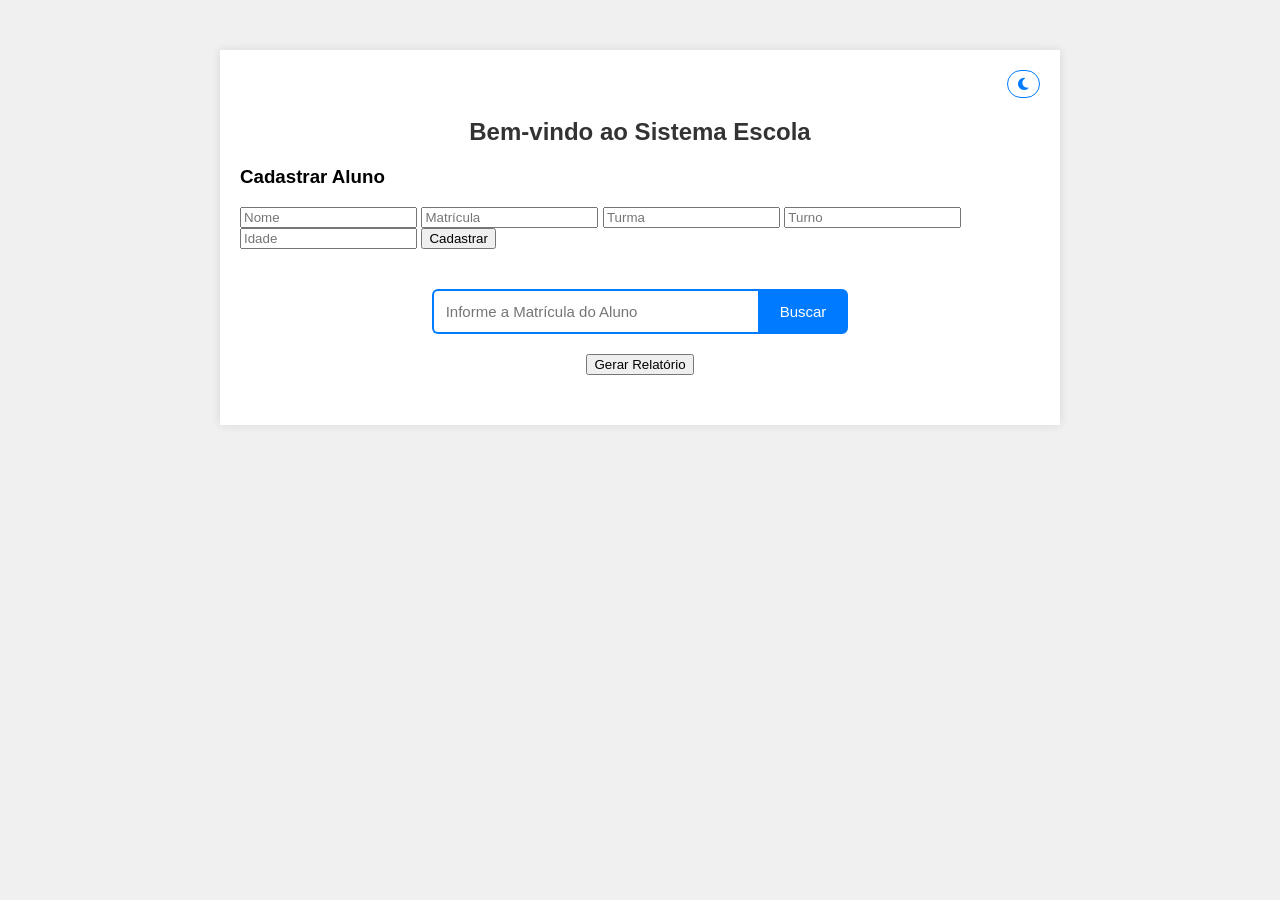
==== index.html @ 05174e86 "Primeiro Commit projeto dedicado a pratica e estudo" ====
<!DOCTYPE html>
<html lang="en">
<head>
    <meta charset="UTF-8">
    <meta name="viewport" content="width=device-width, initial-scale=1.0">
    <title>Sistema Escola</title>
    <link rel="stylesheet" href="https://cdnjs.cloudflare.com/ajax/libs/font-awesome/6.5.0/css/all.min.css">

    <style>
        body {
            font-family: Arial, sans-serif;
            background-color: #f0f0f0;
            margin: 0;
            padding: 0;
            transition: background-color 0.4s ease, color 0.4s ease;
        }
        .container {
            max-width: 800px;
            margin: 50px auto;
            background-color: #fff;
            padding: 20px;
            box-shadow: 0 0 10px rgba(0, 0, 0, 0.1);
            transition: background-color 0.4s ease, box-shadow 0.4s ease;
        }
        h2 {
            text-align: center;
            color: #333;
            transition: color 0.4s ease;
        }

        #searchInput {
            width: 300px;
            padding: 12px;
            font-size: 15px;
            border: 2px solid #007BFF;
            border-right: none;
            border-radius: 6px 0 0 6px;
            outline: none;
        }

        #searchInput:focus {
            box-shadow: 0 0 5px rgba(0, 123, 255, 0.5);
        }

        #searchButton {
            padding: 12px 20px;
            font-size: 15px;
            color: #fff;
            background-color: #007BFF;
            border: 2px solid #007BFF;
            border-radius: 0 6px 6px 0;
            cursor: pointer;
            transition: 0.2s;
        }

        #searchButton:hover {
            background-color: #0056b3;
        }

        .search-container {
            display: flex;
            justify-content: center;
            margin-top: 40px;
        }

        #themeToggle {
            padding: 5px 10px;
            font-size: 14px;
            background: transparent;
            border: 1px solid #007BFF;
            border-radius: 20px;
            color:#007BFF;
            cursor: pointer;
            transition: 0.2s;
        }

        #themeToggle:hover {
            background-color: #007BFF;
            color: #fff;
        }

        .dark-mode {
            background-color: #121212;
            color: #e0e0e0;
        }

        .dark-mode .container {
            background-color: #1e1e1e;
            box-shadow: 0 0 10px rgba(255, 255, 255, 0.1);
        }

        .dark-mode h2 {
            color: #e0e0e0;
        }

        .top-bar {
            display: flex;
            justify-content: flex-end;
        }

        #resultado {
            margin-top: 30px;
            display: flex;
            justify-content: center;
        }
        .card-aluno{ 
            width: 300px;
            padding: 20px;
            padding: 20px;
            border-radius: 8px;
            background-color: #f9f9f9;
            box-shadow: 0 0 10px rgba(0, 0, 0, 0.1);
        }   
    </style>

</head>
<body>
    <div class="container">
        
        <div class="top-bar">
            <button id="themeToggle">
                <i class="fa-solid fa-moon fa-x1"></i>
            </button>
        </div>

        <h2>Bem-vindo ao Sistema Escola</h2>
        
        <h3>Cadastrar Aluno</h3>
        <input type="text" id="nome" placeholder="Nome">
        <input type="text" id="matricula" placeholder="Matrícula">
        <input type="text" id="turma" placeholder="Turma">
        <input type="text" id="turno" placeholder="Turno">
        <input type="number" id="idade" placeholder="Idade">

        <button id="cadastrarBtn">Cadastrar</button>

        <div class="search-container">
            
            <input type="text" id="searchInput" placeholder="Informe a Matrícula do Aluno">
            <button id="searchButton">Buscar</button>
        </div>

        <div style="text-align:center; margin-top:20px;">
            <button id="relatorioBtn">Gerar Relatório</button>

        </div>
        
        <div id="resultado">

        </div>
    
    </div>

    <script>
        
        const themeToggle = document.getElementById("themeToggle");
        const icon = themeToggle.querySelector("i");
        const searchButton = document.getElementById("searchButton");
        const cadastrarBtn = document.getElementById("cadastrarBtn");
        const searchInput = document.getElementById("searchInput");
        const resultado = document.getElementById("resultado");
        let alunoData = JSON.parse(localStorage.getItem("alunos")) || [];

        searchButton.addEventListener("click", buscarAluno);

        function buscarAluno(){
            const matricula = searchInput.value.trim();
            const aluno = alunoData.find(aluno =>
                aluno.matricula === matricula
            );

            if (aluno) {
                resultado.innerHTML = `
                <div class="card-aluno">
                    <h3>${aluno.nome}</h3>
                    <p>Matrícula: ${aluno.matricula}</p>
                    <p>Turma: ${aluno.turma}</p>
                    <p>Turno: ${aluno.turno}</p>
                    <p>Idade: ${aluno.idade}</p>
                </div>
                `;
            }else{
                resultado.innerHTML = `<p style="color: red;">Aluno não encontrado. Verifique a matrícula e tente novamente.</p>`;
            }
        }

        cadastrarBtn.addEventListener("click", cadastrarAluno);

        function cadastrarAluno(){
            const nome = document.getElementById("nome").value.trim();
            const matricula = document.getElementById("matricula").value.trim();
            const turma = document.getElementById("turma").value.trim();
            const turno = document.getElementById("turno").value.trim();
            const idade = parseInt(document.getElementById("idade").value.trim());
            
            if(!nome || !matricula){
                alert("Nome e Matrícula são campos obrigatórios.");
                return;
            }

            const existe = alunoData.find(aluno => aluno.matricula === matricula);
            if(existe){
                alert("Essa matrícula já existe!");
                return;
            }

            if(idade <= 0){
                alert("Idade inválida");
                return;
            }

            const novoAluno = {
                nome: nome,
                matricula: matricula,
                turma: turma,
                turno: turno,
                idade: idade
            };
            alunoData.push(novoAluno);
            localStorage.setItem("alunos", JSON.stringify(alunoData));
        }

        themeToggle.addEventListener("click", () => {
            document.body.classList.toggle("dark-mode");

            if (document.body.classList.contains("dark-mode")) {
                icon.classList.remove("fa-moon");
                icon.classList.add("fa-sun");
            } else {
                icon.classList.remove("fa-sun");
                icon.classList.add("fa-moon");
            }
        });

    </script>
</body>
</html>
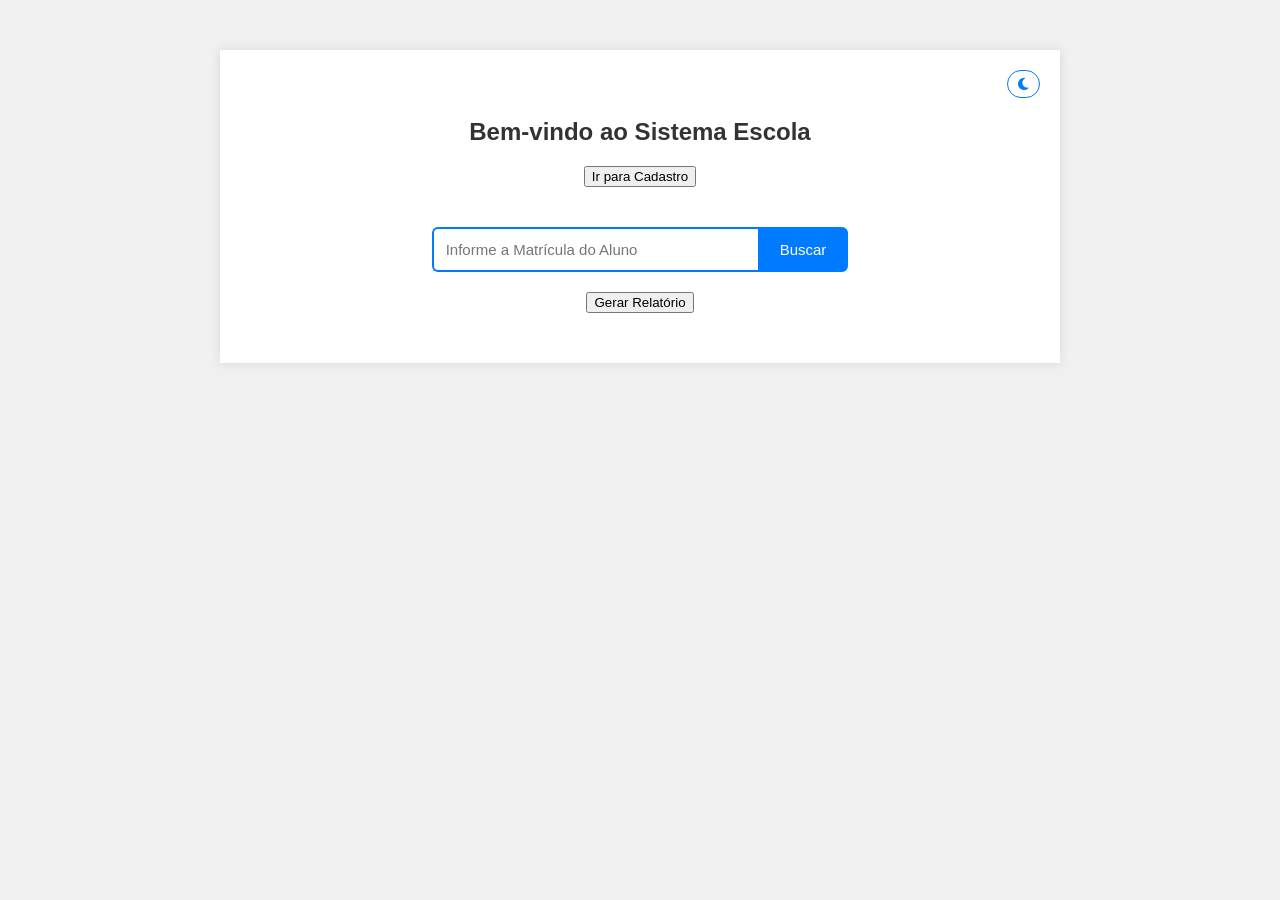
==== commit e69a6979: "Melhorias na estrutura de codigo" ====
--- a/index.html
+++ b/index.html
@@ -5,113 +5,7 @@
     <meta name="viewport" content="width=device-width, initial-scale=1.0">
     <title>Sistema Escola</title>
     <link rel="stylesheet" href="https://cdnjs.cloudflare.com/ajax/libs/font-awesome/6.5.0/css/all.min.css">
-
-    <style>
-        body {
-            font-family: Arial, sans-serif;
-            background-color: #f0f0f0;
-            margin: 0;
-            padding: 0;
-            transition: background-color 0.4s ease, color 0.4s ease;
-        }
-        .container {
-            max-width: 800px;
-            margin: 50px auto;
-            background-color: #fff;
-            padding: 20px;
-            box-shadow: 0 0 10px rgba(0, 0, 0, 0.1);
-            transition: background-color 0.4s ease, box-shadow 0.4s ease;
-        }
-        h2 {
-            text-align: center;
-            color: #333;
-            transition: color 0.4s ease;
-        }
-
-        #searchInput {
-            width: 300px;
-            padding: 12px;
-            font-size: 15px;
-            border: 2px solid #007BFF;
-            border-right: none;
-            border-radius: 6px 0 0 6px;
-            outline: none;
-        }
-
-        #searchInput:focus {
-            box-shadow: 0 0 5px rgba(0, 123, 255, 0.5);
-        }
-
-        #searchButton {
-            padding: 12px 20px;
-            font-size: 15px;
-            color: #fff;
-            background-color: #007BFF;
-            border: 2px solid #007BFF;
-            border-radius: 0 6px 6px 0;
-            cursor: pointer;
-            transition: 0.2s;
-        }
-
-        #searchButton:hover {
-            background-color: #0056b3;
-        }
-
-        .search-container {
-            display: flex;
-            justify-content: center;
-            margin-top: 40px;
-        }
-
-        #themeToggle {
-            padding: 5px 10px;
-            font-size: 14px;
-            background: transparent;
-            border: 1px solid #007BFF;
-            border-radius: 20px;
-            color:#007BFF;
-            cursor: pointer;
-            transition: 0.2s;
-        }
-
-        #themeToggle:hover {
-            background-color: #007BFF;
-            color: #fff;
-        }
-
-        .dark-mode {
-            background-color: #121212;
-            color: #e0e0e0;
-        }
-
-        .dark-mode .container {
-            background-color: #1e1e1e;
-            box-shadow: 0 0 10px rgba(255, 255, 255, 0.1);
-        }
-
-        .dark-mode h2 {
-            color: #e0e0e0;
-        }
-
-        .top-bar {
-            display: flex;
-            justify-content: flex-end;
-        }
-
-        #resultado {
-            margin-top: 30px;
-            display: flex;
-            justify-content: center;
-        }
-        .card-aluno{ 
-            width: 300px;
-            padding: 20px;
-            padding: 20px;
-            border-radius: 8px;
-            background-color: #f9f9f9;
-            box-shadow: 0 0 10px rgba(0, 0, 0, 0.1);
-        }   
-    </style>
+    <link rel="stylesheet" href="style.css">
 
 </head>
 <body>
@@ -125,14 +19,11 @@
 
         <h2>Bem-vindo ao Sistema Escola</h2>
         
-        <h3>Cadastrar Aluno</h3>
-        <input type="text" id="nome" placeholder="Nome">
-        <input type="text" id="matricula" placeholder="Matrícula">
-        <input type="text" id="turma" placeholder="Turma">
-        <input type="text" id="turno" placeholder="Turno">
-        <input type="number" id="idade" placeholder="Idade">
-
-        <button id="cadastrarBtn">Cadastrar</button>
+        <div style="text-align:center; margin-top:20px;">
+            <a href="cadastro.html">
+            <button>Ir para Cadastro</button>
+            </a>
+        </div>
 
         <div class="search-container">
             
@@ -150,88 +41,6 @@
         </div>
     
     </div>
-
-    <script>
-        
-        const themeToggle = document.getElementById("themeToggle");
-        const icon = themeToggle.querySelector("i");
-        const searchButton = document.getElementById("searchButton");
-        const cadastrarBtn = document.getElementById("cadastrarBtn");
-        const searchInput = document.getElementById("searchInput");
-        const resultado = document.getElementById("resultado");
-        let alunoData = JSON.parse(localStorage.getItem("alunos")) || [];
-
-        searchButton.addEventListener("click", buscarAluno);
-
-        function buscarAluno(){
-            const matricula = searchInput.value.trim();
-            const aluno = alunoData.find(aluno =>
-                aluno.matricula === matricula
-            );
-
-            if (aluno) {
-                resultado.innerHTML = `
-                <div class="card-aluno">
-                    <h3>${aluno.nome}</h3>
-                    <p>Matrícula: ${aluno.matricula}</p>
-                    <p>Turma: ${aluno.turma}</p>
-                    <p>Turno: ${aluno.turno}</p>
-                    <p>Idade: ${aluno.idade}</p>
-                </div>
-                `;
-            }else{
-                resultado.innerHTML = `<p style="color: red;">Aluno não encontrado. Verifique a matrícula e tente novamente.</p>`;
-            }
-        }
-
-        cadastrarBtn.addEventListener("click", cadastrarAluno);
-
-        function cadastrarAluno(){
-            const nome = document.getElementById("nome").value.trim();
-            const matricula = document.getElementById("matricula").value.trim();
-            const turma = document.getElementById("turma").value.trim();
-            const turno = document.getElementById("turno").value.trim();
-            const idade = parseInt(document.getElementById("idade").value.trim());
-            
-            if(!nome || !matricula){
-                alert("Nome e Matrícula são campos obrigatórios.");
-                return;
-            }
-
-            const existe = alunoData.find(aluno => aluno.matricula === matricula);
-            if(existe){
-                alert("Essa matrícula já existe!");
-                return;
-            }
-
-            if(idade <= 0){
-                alert("Idade inválida");
-                return;
-            }
-
-            const novoAluno = {
-                nome: nome,
-                matricula: matricula,
-                turma: turma,
-                turno: turno,
-                idade: idade
-            };
-            alunoData.push(novoAluno);
-            localStorage.setItem("alunos", JSON.stringify(alunoData));
-        }
-
-        themeToggle.addEventListener("click", () => {
-            document.body.classList.toggle("dark-mode");
-
-            if (document.body.classList.contains("dark-mode")) {
-                icon.classList.remove("fa-moon");
-                icon.classList.add("fa-sun");
-            } else {
-                icon.classList.remove("fa-sun");
-                icon.classList.add("fa-moon");
-            }
-        });
-
-    </script>
+    <script src="main.js"></script>
 </body>
 </html>
--- a/style.css
+++ b/style.css
@@ -0,0 +1,113 @@
+body {
+    font-family: Arial, sans-serif;
+    background-color: #f0f0f0;
+    margin: 0;
+    padding: 0;
+    transition: background-color 0.4s ease, color 0.4s ease;
+}
+
+.container {
+    max-width: 800px;
+    margin: 50px auto;
+    background-color: #fff;
+    padding: 20px;
+    box-shadow: 0 0 10px rgba(0, 0, 0, 0.1);
+    transition: background-color 0.4s ease, box-shadow 0.4s ease;
+}
+
+h2 {
+    text-align: center;
+    color: #333;
+    transition: color 0.4s ease;
+}
+
+#searchInput {
+    width: 300px;
+    padding: 12px;
+    font-size: 15px;
+    border: 2px solid #007BFF;
+    border-right: none;
+    border-radius: 6px 0 0 6px;
+    outline: none;
+}
+
+#searchInput:focus {
+    box-shadow: 0 0 5px rgba(0, 123, 255, 0.5);
+}
+
+#searchButton {
+    padding: 12px 20px;
+    font-size: 15px;
+    color: #fff;
+    background-color: #007BFF;
+    border: 2px solid #007BFF;
+    border-radius: 0 6px 6px 0;
+    cursor: pointer;
+    transition: 0.2s;
+}
+
+#searchButton:hover {
+    background-color: #0056b3;
+}
+
+        .search-container {
+            display: flex;
+            justify-content: center;
+            margin-top: 40px;
+        }
+
+        #themeToggle {
+            padding: 5px 10px;
+            font-size: 14px;
+            background: transparent;
+            border: 1px solid #007BFF;
+            border-radius: 20px;
+            color:#007BFF;
+            cursor: pointer;
+            transition: 0.2s;
+        }
+
+        #themeToggle:hover {
+            background-color: #007BFF;
+            color: #fff;
+        }
+
+        .dark-mode {
+            background-color: #121212;
+            color: #e0e0e0;
+        }
+
+        .dark-mode .container {
+            background-color: #1e1e1e;
+            box-shadow: 0 0 10px rgba(255, 255, 255, 0.1);
+        }
+
+        .dark-mode h2 {
+            color: #e0e0e0;
+        }
+
+        .top-bar {
+            display: flex;
+            justify-content: flex-end;
+        }
+
+        #resultado {
+            margin-top: 30px;
+            display: flex;
+            justify-content: center;
+        }
+        .card-aluno{ 
+            width: 300px;
+            padding: 20px;
+            padding: 20px;
+            border-radius: 8px;
+            background-color: #f9f9f9;
+            box-shadow: 0 0 10px rgba(0, 0, 0, 0.1);
+        }
+        
+#resultado {
+    display: flex;
+    flex-wrap: wrap;
+    gap: 15px;
+    justify-content: center;
+}
